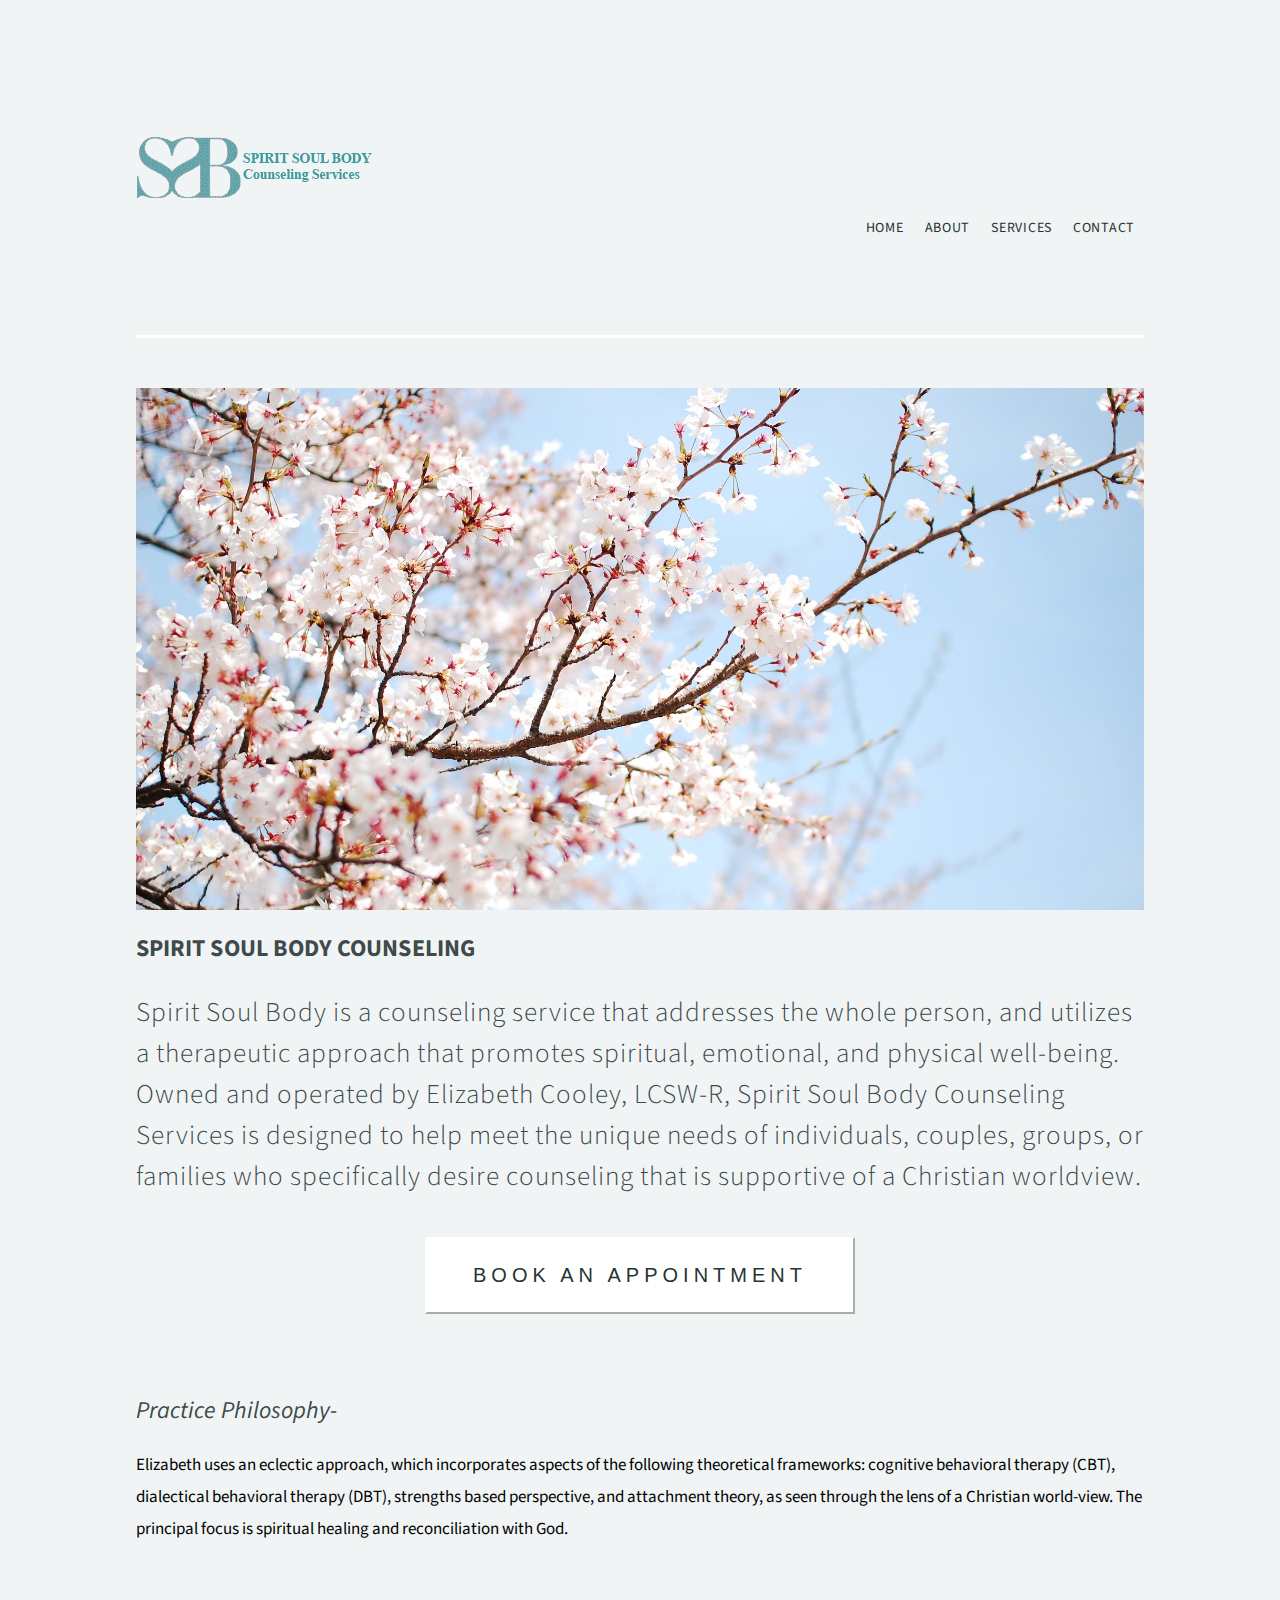
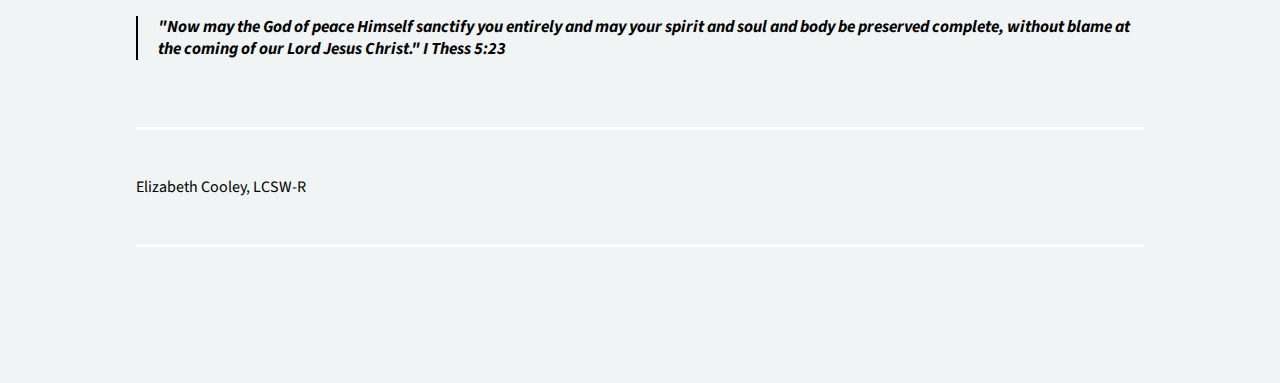
==== index.html @ e12904ec "homepage button edit" ====
<!DOCTYPE html>
<html lang="en">
<head>
    <meta charset="UTF-8">
    <meta http-equiv="X-UA-Compatible" content="IE=edge">
    <meta name="viewport" content="width=device-width, initial-scale=1.0">
    <link rel="stylesheet" href="styles/styles.css">
    <title>Spirit Soul Body Counseling</title>
</head>
<nav>
    <a href="">
        <img src="images/ssb-logo.png">
    </a>
    <ul>
        <li><a href="">Home</a></li>
        <li><a href="about/index.html">About</a></li>
        <li><a href="services/index.html">Services</a></li>
        <li><a href="contact/index.html">Contact</a></li>
    </ul>
</nav>
<body>
    <div class="content-wrapper">
        <div class="image-wrapper">
            <img src="images/ssbcounseling.jpeg">
        </div>
        <div class="upper-body">
            <h1>SPIRIT SOUL BODY COUNSELING</h1>
            <p>Spirit Soul Body is a counseling service that addresses the whole person, and utilizes a therapeutic approach that promotes spiritual, emotional, and physical well-being. Owned and operated by Elizabeth Cooley, LCSW-R, Spirit Soul Body Counseling Services is designed to help meet the unique needs of individuals, couples, groups, or families who specifically desire counseling that is supportive of a Christian worldview. </p>
        </div>
        <div class="centered">
            <a href="contact/index.html"> <button>Book an appointment</button></a>
        </div>
    
        <div class="mid-body">
            <h2>Practice Philosophy-</h2>
            <p>Elizabeth uses an eclectic approach, which incorporates aspects of the following theoretical frameworks: cognitive behavioral therapy (CBT), dialectical behavioral therapy (DBT), strengths based perspective, and attachment theory, as seen through the lens of a Christian world-view. The principal focus is spiritual healing and reconciliation with God.  </p>
        </div>
    
        <div class="quote">
            <p>"Now may the God of peace Himself sanctify you entirely and may your spirit and soul and body be preserved complete, without blame at the coming of our Lord Jesus Christ." I Thess 5:23</p>
        </div>
    </div>

    <footer>
        <p>Elizabeth Cooley, LCSW-R</p>
    </footer>
</body>
</html>
---- styles/styles.css ----
/**
 * @license
 * Copyright 2019 Google LLC. All Rights Reserved.
 * SPDX-License-Identifier: Apache-2.0
 */

 @import url('https://fonts.googleapis.com/css2?family=Barlow+Condensed:wght@300;400;500;600;700;800;900&family=Lato:wght@400;700;900&family=Open+Sans:wght@400;500;600;700;800&family=Poppins:wght@400;500;600;700;800;900&family=Roboto+Condensed&family=Roboto:wght@300;400;500&family=Source+Sans+Pro:wght@300;400;600;700&display=swap');

 body {
     background-color: #f0f4f4;
     color: rgba(38,51,51,.9);
     padding: 10%;
     display: flex;
     flex-direction: column;
     align-items: start;
     justify-content: center;
     font-family: 'Source Sans Pro', sans-serif;
 }
 
 h1 {
     font-size: 1.5em;
     line-height: 1.43em;
     text-transform: none;
     text-decoration: none;
     letter-spacing: .07px;
     font-weight: 700;
     font-style: normal;
 }
 
 h2 {
     font-style: italic;
     font-size: 1.5em;
     line-height: 1.43em;
     font-weight: 400;
 }
 
 .image-wrapper {
     width: 100%;
     height: 50%;
 }
 
 img {
     width: 100%;
 }
 
 .upper-body p {
     font-size: 1.7em;
     line-height: 1.5em;
     text-transform: none;
     text-decoration: none;
     letter-spacing: 1px;
     font-weight: 300;
     font-style: normal;
 }
 
 button {
     padding: 25px 46px;
     font-family: "Helvetica Neue",Helvetica,Arial,sans-serif;
     font-size: 20px;
     font-weight: 600;
     letter-spacing: 1px;
     text-transform: uppercase;
     letter-spacing: 5px;
     font-weight: 300;
     font-style: normal;
     color: #263333;
     background-color: #fff;
     border-color: #fff;
     pointer-events: all;
    cursor: pointer;
 }
 
 .mid-body {
     margin-top: 80px;
 }
 
 .mid-body p {
     color: #000000;
     font-size: 17px;
     line-height: 1.9em;
     text-transform: none;
     text-decoration: none;
     font-weight: 400;
     font-style: normal;
     margin: 0 0 1.9em;
 }
 
 .quote {
     font-weight: 700;
     font-style: italic;
     color: #000000;
     font-size: 17px;
 }
 
 nav li {
     list-style: none;
     display: inline-block;
 }
 
 nav {
     display: flex;
     flex-direction: row;
     align-items: end;
     justify-content: space-between;
     width: 100%;
     margin-bottom: 8%;
 }
 
 nav li a {
     color: #263333;
     text-decoration: none;
     text-transform: uppercase;
     padding: 16px 9px;
     font-family: "Source Sans Pro";
     font-size: 14px;
     line-height: 1.2em;
     letter-spacing: .72px;
     font-weight: 400;
 }
 
 nav li a:hover {
     border-bottom: solid 3px white;
 }
 
 nav img {
     height: auto;
     width: auto;
     max-height: 170px;
     max-width: 100%;
     margin-bottom: 50px;
 }
 
 .content-wrapper {
     border-top: 3px solid white;
     border-bottom: 3px solid white;
     padding: 5% 0;
 }
 
 footer {
     border-bottom: 3px solid white;
     width: 100%;
     padding: 30px 0;
     color: #000;
 }
 
 .quote {
     border-left: solid 2px black;
     line-height: 1.3;
     padding-left: 20px;
     margin-top: 70px;
 }
 
 .centered {
     display: flex;
     width: 100%;
     justify-content: center;
     margin-top: 40px;
 }
 
 
 /* About page */
 
 .about body {
     border-bottom: solid 3px white;
 }
 
 .about h1 {
     font-size: 3em;
     line-height: 1.3em;
     font-weight: 700;
     color: #000000;
     margin: 20px;
 }
 
 .about p {
     font-family: "Source Sans Pro";
     font-size: 17px;
     line-height: 1.9em;
     text-transform: none;
     text-decoration: none;
     font-weight: 400;
     font-style: normal;
     margin: 0 0 1.9em;
 }
 
 .about .content-wrapper {
     border-bottom: solid 3px #fff;
 }
 
 .about img {
     width: 100%;
     float: left;
     max-width: 350px;
     margin: 20px 20px 20px 0;
 }
 
 
 /* Services Page */
 
 .services-page .content-wrapper {
     display: flex;
     flex-direction: column;
     align-items: center;
     justify-content: center;
 }
 
 .services {
     text-align: center;
     width: 50%;
     margin: 20px;
     padding-bottom: 10px;
     border-bottom: solid 3px #fff;
 }
 
 .services p {
     font-size: 17px;
 }
 
 .services.couple {
     border: none !important;
 }
 
 
 .services-page  h2 {
     font-size: 1.7em;
     line-height: 1.5em;
     letter-spacing: 1px;
     font-style: normal;
     font-weight: 700;
 }
 
 
 /* Contact page */
 
 #map {
     height: 400px;
     /* The height is 400 pixels */
     width: 100%;
     /* The width is the width of the web page */
   }
 
 input {
     width: 100%;
     padding: 16px;
     margin: 20px 0 10px;
     border: 1px solid #ccc;
     background: #fafafa;
     color: #000;
     font-family: sans-serif;
     font-size: 12px;
     line-height: normal;
     box-sizing: border-box;
     border-radius: 2px;
 }
 
 #fname, #lname {
     width: 95%;
 }
 
 .row {
     display: flex;
     flex-direction: row;
 }
 
 .col.signup-col {
     width: 98%;
 }
 
 .signup-button {
     display: inline-block;
     width: auto;
     height: auto;
     padding: 10px 30px;
     border-width: 0;
     text-align: center;
     cursor: pointer;
     outline: none;
     -webkit-appearance: none;
     appearance: none;
     margin-top: 30px;
 }
 
 .form {
     border-top: solid 3px #fff;
 }
 
 .contact-info {
     margin-bottom: 40px;
     display: flex;
     width: 100%;
 }
 
 .left {
     width: 40%;
 }
 .right {
     width: 60%;
 }
 
 .contact-info p, 
 .contact-info li {
     line-height: 1.3;
     margin: 10px 30px 20px 0px;
     font-size: 20px;
 }
 
 .contact-info h1 {
     font-size: 40px;
 }
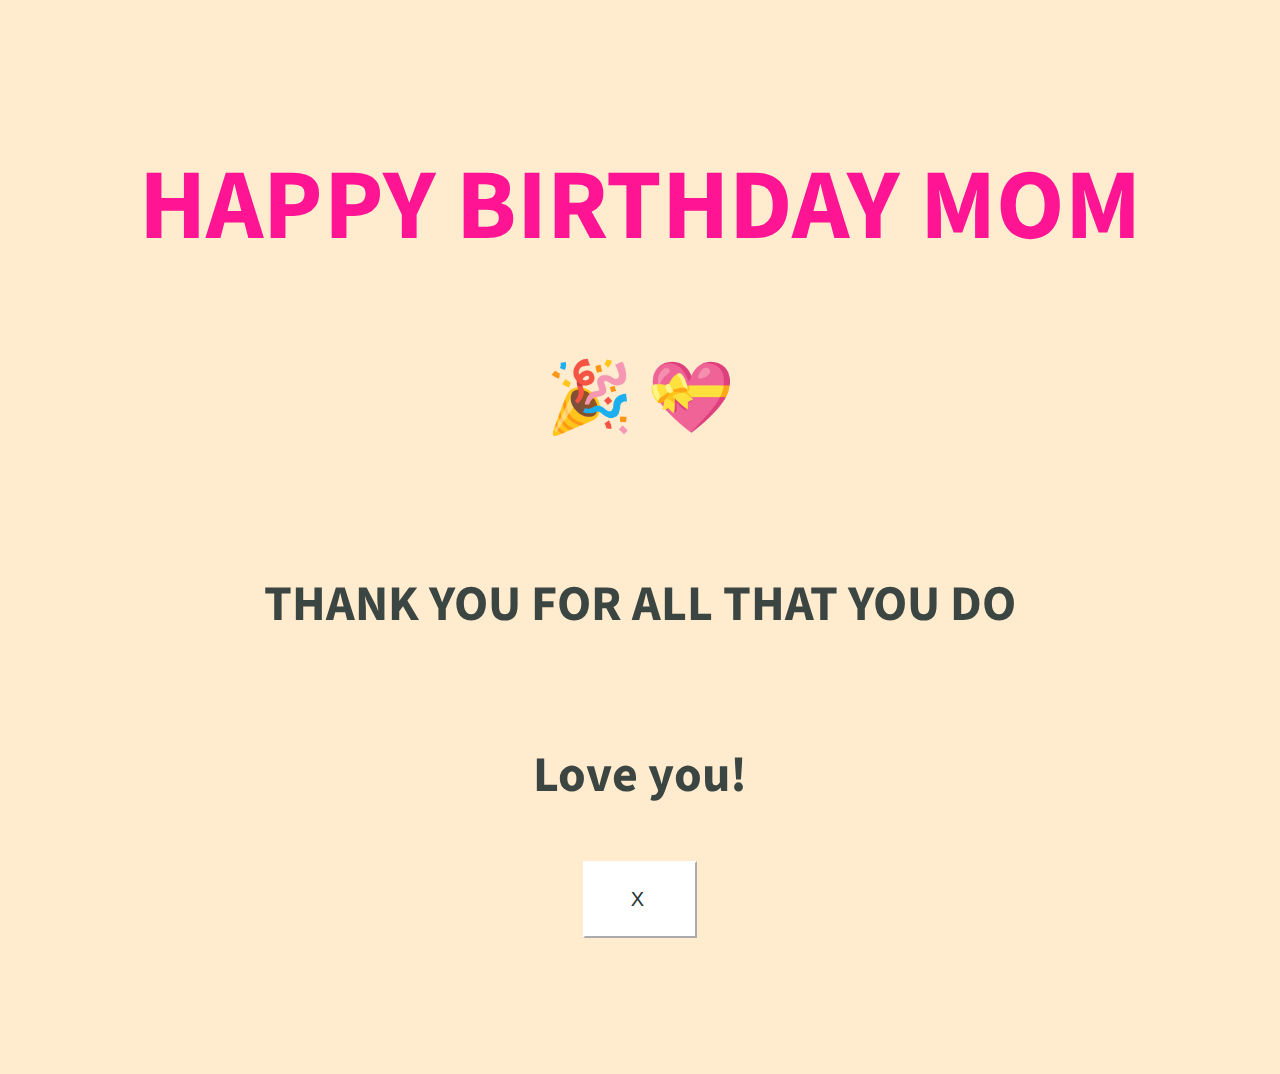
==== commit 5004330a: "temp splash page added" ====
--- a/index.html
+++ b/index.html
@@ -5,44 +5,12 @@
     <meta http-equiv="X-UA-Compatible" content="IE=edge">
     <meta name="viewport" content="width=device-width, initial-scale=1.0">
     <link rel="stylesheet" href="styles/styles.css">
-    <title>Spirit Soul Body Counseling</title>
+    <title>Bday Message</title>
 </head>
-<nav>
-    <a href="">
-        <img src="images/ssb-logo.png">
-    </a>
-    <ul>
-        <li><a href="">Home</a></li>
-        <li><a href="about/index.html">About</a></li>
-        <li><a href="services/index.html">Services</a></li>
-        <li><a href="contact/index.html">Contact</a></li>
-    </ul>
-</nav>
-<body>
-    <div class="content-wrapper">
-        <div class="image-wrapper">
-            <img src="images/ssbcounseling.jpeg">
-        </div>
-        <div class="upper-body">
-            <h1>SPIRIT SOUL BODY COUNSELING</h1>
-            <p>Spirit Soul Body is a counseling service that addresses the whole person, and utilizes a therapeutic approach that promotes spiritual, emotional, and physical well-being. Owned and operated by Elizabeth Cooley, LCSW-R, Spirit Soul Body Counseling Services is designed to help meet the unique needs of individuals, couples, groups, or families who specifically desire counseling that is supportive of a Christian worldview. </p>
-        </div>
-        <div class="centered">
-            <a href="contact/index.html"> <button>Book an appointment</button></a>
-        </div>
-    
-        <div class="mid-body">
-            <h2>Practice Philosophy-</h2>
-            <p>Elizabeth uses an eclectic approach, which incorporates aspects of the following theoretical frameworks: cognitive behavioral therapy (CBT), dialectical behavioral therapy (DBT), strengths based perspective, and attachment theory, as seen through the lens of a Christian world-view. The principal focus is spiritual healing and reconciliation with God.  </p>
-        </div>
-    
-        <div class="quote">
-            <p>"Now may the God of peace Himself sanctify you entirely and may your spirit and soul and body be preserved complete, without blame at the coming of our Lord Jesus Christ." I Thess 5:23</p>
-        </div>
-    </div>
-
-    <footer>
-        <p>Elizabeth Cooley, LCSW-R</p>
-    </footer>
+<body class="splash">
+    <h1>HAPPY BIRTHDAY MOM</h1><p style="font-size:70px">&#127881; &#128157; </p>
+    <h3>THANK YOU FOR ALL THAT YOU DO</h3>
+    <h3>Love you!</h3>
+    <a href="home/index.html"><button>X</button></a>
 </body>
-</html>+</html>
--- a/styles/styles.css
+++ b/styles/styles.css
@@ -306,4 +306,22 @@
  
  .contact-info h1 {
      font-size: 40px;
+ }
+
+ .splash h1 {
+    font-size: 100px;
+    color: deeppink;
+    margin: 0;
+ }
+
+ .splash h3 {
+    font-size: 50px;
+ }
+
+ .splash {
+    display: flex;
+    align-items: center;
+    justify-content: center;
+    text-align: center;
+    background: blanchedalmond
  }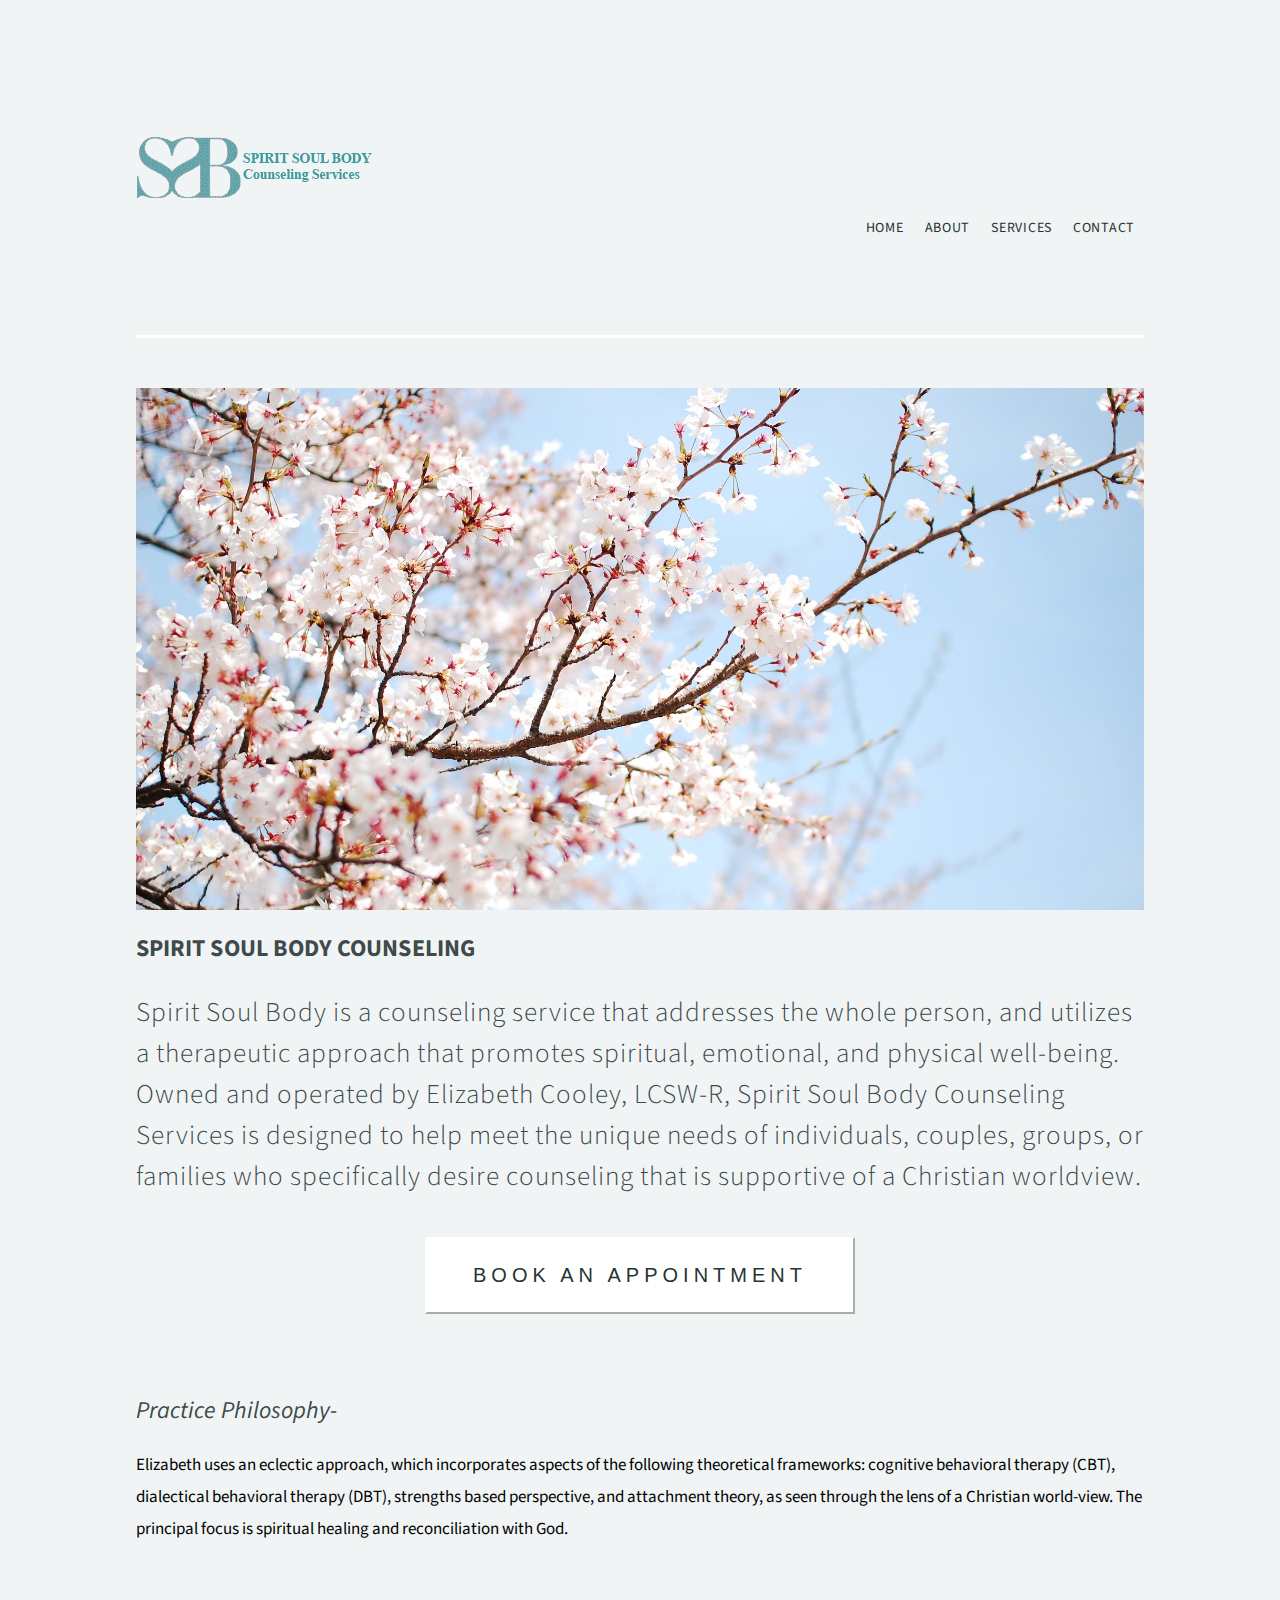
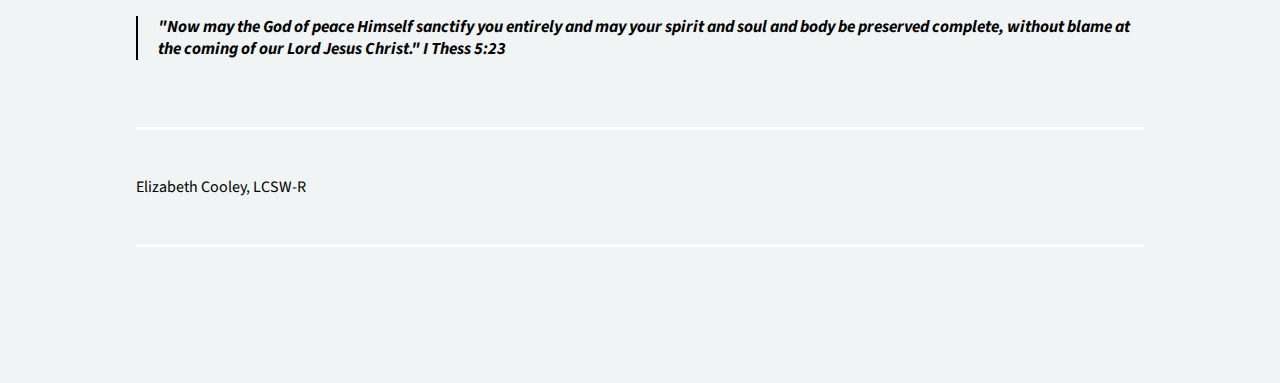
==== commit f0346467: "splash removed" ====
--- a/index.html
+++ b/index.html
@@ -5,12 +5,63 @@
     <meta http-equiv="X-UA-Compatible" content="IE=edge">
     <meta name="viewport" content="width=device-width, initial-scale=1.0">
     <link rel="stylesheet" href="styles/styles.css">
-    <title>Bday Message</title>
+    <script src="scripts/index.js"></script>
+    <title>Spirit Soul Body Counseling</title>
 </head>
-<body class="splash">
-    <h1>HAPPY BIRTHDAY MOM</h1><p style="font-size:70px">&#127881; &#128157; </p>
-    <h3>THANK YOU FOR ALL THAT YOU DO</h3>
-    <h3>Love you!</h3>
-    <a href="home/index.html"><button>X</button></a>
+<div class="desktop" id="desktop">
+    <nav >
+        <a href="">
+            <img src="images/ssb-logo.png">
+        </a>
+        <ul>
+            <li><a href="">Home</a></li>
+            <li><a href="about/index.html">About</a></li>
+            <li><a href="services/index.html">Services</a></li>
+            <li><a href="contact/index.html">Contact</a></li>
+        </ul>
+    </nav>
+</div>
+
+<div  class="mobile" id="mobile">
+    <div id="menu-btn">MENU</div>
+    <nav class="mobile-nav">
+        <ul>
+            <li><a href="">Home</a></li>
+            <li><a href="about/index.html">About</a></li>
+            <li><a href="services/index.html">Services</a></li>
+            <li><a href="contact/index.html">Contact</a></li>
+        </ul>
+        <a href="">
+            <img src="images/ssb-logo.png">
+        </a>
+    </nav>
+</div>
+
+<body>
+    <div class="content-wrapper">
+        <div class="image-wrapper">
+            <img src="images/ssbcounseling.jpeg">
+        </div>
+        <div class="upper-body">
+            <h1>SPIRIT SOUL BODY COUNSELING</h1>
+            <p>Spirit Soul Body is a counseling service that addresses the whole person, and utilizes a therapeutic approach that promotes spiritual, emotional, and physical well-being. Owned and operated by Elizabeth Cooley, LCSW-R, Spirit Soul Body Counseling Services is designed to help meet the unique needs of individuals, couples, groups, or families who specifically desire counseling that is supportive of a Christian worldview. </p>
+        </div>
+        <div class="centered">
+            <a href="contact/index.html"> <button>Book an appointment</button></a>
+        </div>
+    
+        <div class="mid-body">
+            <h2>Practice Philosophy-</h2>
+            <p>Elizabeth uses an eclectic approach, which incorporates aspects of the following theoretical frameworks: cognitive behavioral therapy (CBT), dialectical behavioral therapy (DBT), strengths based perspective, and attachment theory, as seen through the lens of a Christian world-view. The principal focus is spiritual healing and reconciliation with God.  </p>
+        </div>
+    
+        <div class="quote">
+            <p>"Now may the God of peace Himself sanctify you entirely and may your spirit and soul and body be preserved complete, without blame at the coming of our Lord Jesus Christ." I Thess 5:23</p>
+        </div>
+    </div>
+
+    <footer>
+        <p>Elizabeth Cooley, LCSW-R</p>
+    </footer>
 </body>
-</html>
+</html>--- a/styles/styles.css
+++ b/styles/styles.css
@@ -91,13 +91,17 @@
      color: #000000;
      font-size: 17px;
  }
- 
- nav li {
+
+ .desktop {
+    width: 100%;
+ }
+ 
+.desktop nav li  {
      list-style: none;
      display: inline-block;
  }
  
- nav {
+.desktop nav  {
      display: flex;
      flex-direction: row;
      align-items: end;
@@ -106,7 +110,7 @@
      margin-bottom: 8%;
  }
  
- nav li a {
+ .desktop nav li a {
      color: #263333;
      text-decoration: none;
      text-transform: uppercase;
@@ -118,17 +122,83 @@
      font-weight: 400;
  }
  
- nav li a:hover {
+ .desktop nav li a:hover {
      border-bottom: solid 3px white;
  }
  
- nav img {
+ .desktop nav img {
      height: auto;
      width: auto;
      max-height: 170px;
      max-width: 100%;
      margin-bottom: 50px;
  }
+
+ .mobile {
+    display: none !important;
+    width: 100%;
+    text-align: center;
+ }
+
+ .mobile-nav {
+    display: none !important;
+ }
+
+.show{
+    display: block !important;
+}
+
+.mobile nav li  {
+    list-style: none;
+    margin: 20px 0;
+    margin-left: -36px;
+}
+
+.mobile nav  {
+    width: 100%;
+    margin-bottom: 8%;
+}
+
+.mobile nav li a {
+    color: #263333;
+    text-decoration: none;
+    text-transform: uppercase;
+    padding: 16px 9px;
+    font-family: "Source Sans Pro";
+    font-size: 17px;
+    line-height: 1.2em;
+    letter-spacing: .72px;
+    font-weight: 400;
+}
+
+.mobile nav li a:hover {
+    border-bottom: solid 3px white;
+}
+
+.mobile nav img {
+    height: auto;
+    width: auto;
+    max-height: 170px;
+    max-width: 100%;
+}
+
+#menu-btn {
+    font-size: 17px;
+}
+
+
+
+@media screen and (max-width: 650px) {
+    .desktop {
+        display: none !important;
+    }
+
+    .mobile {
+        display: block !important;
+    }
+}
+
+
  
  .content-wrapper {
      border-top: 3px solid white;
@@ -292,6 +362,7 @@
  
  .left {
      width: 40%;
+     margin-right: 30px;
  }
  .right {
      width: 60%;
@@ -324,4 +395,33 @@
     justify-content: center;
     text-align: center;
     background: blanchedalmond
+ }
+
+ iframe {
+    width: 90%;
+    height: fit-content;
+ }
+
+ 
+ @media screen and (max-width: 800px) {
+    .contact-info {
+        flex-direction: column;
+    }
+
+    .left , .right {
+        width: 100%;
+    }
+
+    .form {
+        width: 90%;
+    }
+
+    body {
+        padding: 4%;
+    }
+
+    .about h1 {
+        font-size: 2em;
+        margin: 20px 0px;
+    }
  }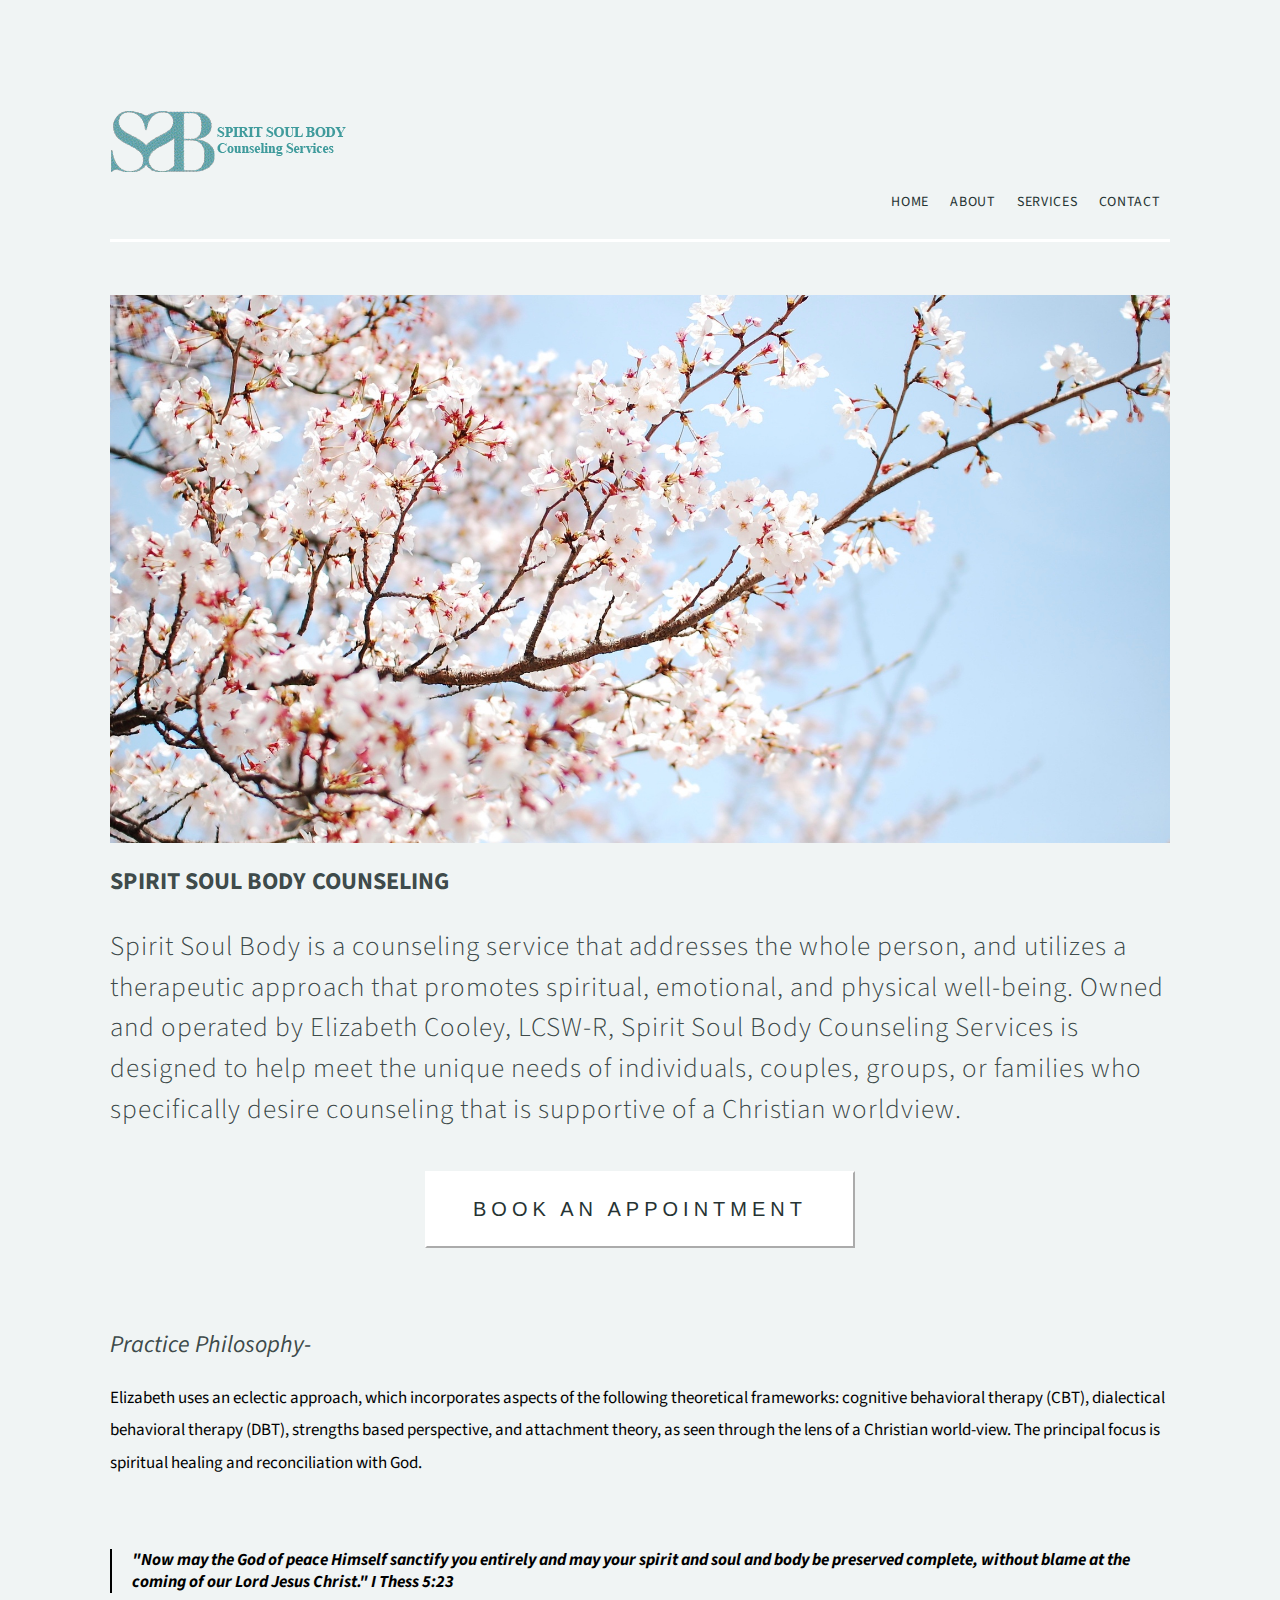
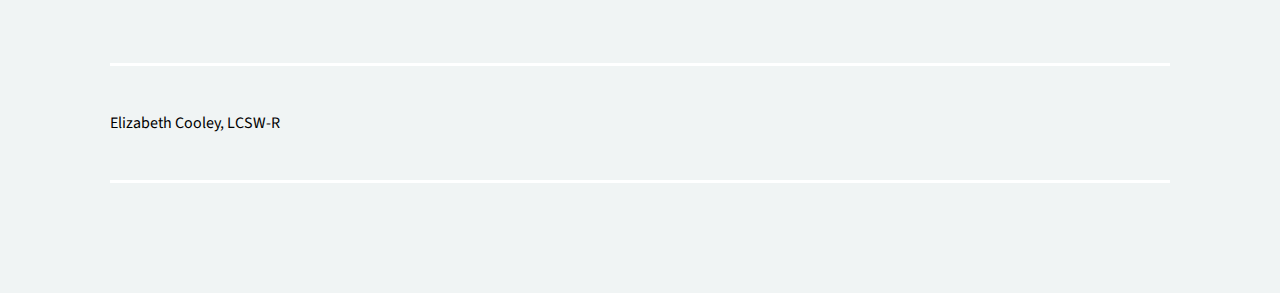
==== commit 675174b2: "removed contact form" ====
--- a/index.html
+++ b/index.html
@@ -7,6 +7,9 @@
     <link rel="stylesheet" href="styles/styles.css">
     <script src="scripts/index.js"></script>
     <title>Spirit Soul Body Counseling</title>
+    <link rel="apple-touch-icon" sizes="180x180" href="./apple-touch-icon.png">
+    <link rel="icon" type="image/png" sizes="32x32" href="./favicon-32x32.png">
+    <link rel="icon" type="image/png" sizes="16x16" href="./favicon-16x16.png">
 </head>
 <div class="desktop" id="desktop">
     <nav >
@@ -15,9 +18,9 @@
         </a>
         <ul>
             <li><a href="">Home</a></li>
-            <li><a href="about/index.html">About</a></li>
-            <li><a href="services/index.html">Services</a></li>
-            <li><a href="contact/index.html">Contact</a></li>
+            <li><a href="about/">About</a></li>
+            <li><a href="services/">Services</a></li>
+            <li><a href="contact/">Contact</a></li>
         </ul>
     </nav>
 </div>
@@ -27,9 +30,9 @@
     <nav class="mobile-nav">
         <ul>
             <li><a href="">Home</a></li>
-            <li><a href="about/index.html">About</a></li>
-            <li><a href="services/index.html">Services</a></li>
-            <li><a href="contact/index.html">Contact</a></li>
+            <li><a href="about/">About</a></li>
+            <li><a href="services/">Services</a></li>
+            <li><a href="contact/">Contact</a></li>
         </ul>
         <a href="">
             <img src="images/ssb-logo.png">
@@ -47,7 +50,7 @@
             <p>Spirit Soul Body is a counseling service that addresses the whole person, and utilizes a therapeutic approach that promotes spiritual, emotional, and physical well-being. Owned and operated by Elizabeth Cooley, LCSW-R, Spirit Soul Body Counseling Services is designed to help meet the unique needs of individuals, couples, groups, or families who specifically desire counseling that is supportive of a Christian worldview. </p>
         </div>
         <div class="centered">
-            <a href="contact/index.html"> <button>Book an appointment</button></a>
+            <a href="contact/"> <button>Book an appointment</button></a>
         </div>
     
         <div class="mid-body">
@@ -56,7 +59,7 @@
         </div>
     
         <div class="quote">
-            <p>"Now may the God of peace Himself sanctify you entirely and may your spirit and soul and body be preserved complete, without blame at the coming of our Lord Jesus Christ." I Thess 5:23</p>
+            <p>"Now may the God of peace Himself sanctify you entirely and may your spirit and soul and body be preserved complete, without blame at the coming of our Lord Jesus Christ." I Thess 5:23 </p>
         </div>
     </div>
 
--- a/styles/styles.css
+++ b/styles/styles.css
@@ -9,7 +9,7 @@
  body {
      background-color: #f0f4f4;
      color: rgba(38,51,51,.9);
-     padding: 10%;
+     padding: 8%;
      display: flex;
      flex-direction: column;
      align-items: start;
@@ -107,7 +107,7 @@
      align-items: end;
      justify-content: space-between;
      width: 100%;
-     margin-bottom: 8%;
+     margin-bottom: 1%;
  }
  
  .desktop nav li a {
@@ -184,8 +184,13 @@
 
 #menu-btn {
     font-size: 17px;
-}
-
+    margin: 20px;
+    cursor: pointer;
+}
+
+.mobile-nav ul {
+    margin-bottom: 30px;
+}
 
 
 @media screen and (max-width: 650px) {
@@ -373,6 +378,7 @@
      line-height: 1.3;
      margin: 10px 30px 20px 0px;
      font-size: 20px;
+     list-style: none;
  }
  
  .contact-info h1 {
@@ -424,4 +430,18 @@
         font-size: 2em;
         margin: 20px 0px;
     }
+ }
+
+
+ .mail-to {
+    text-decoration: none;
+    color: rgba(38,51,51,.9);
+ }
+
+ .mail-to:hover {
+    font-weight: 600;
+ }
+
+ ul {
+    padding: 0;
  }